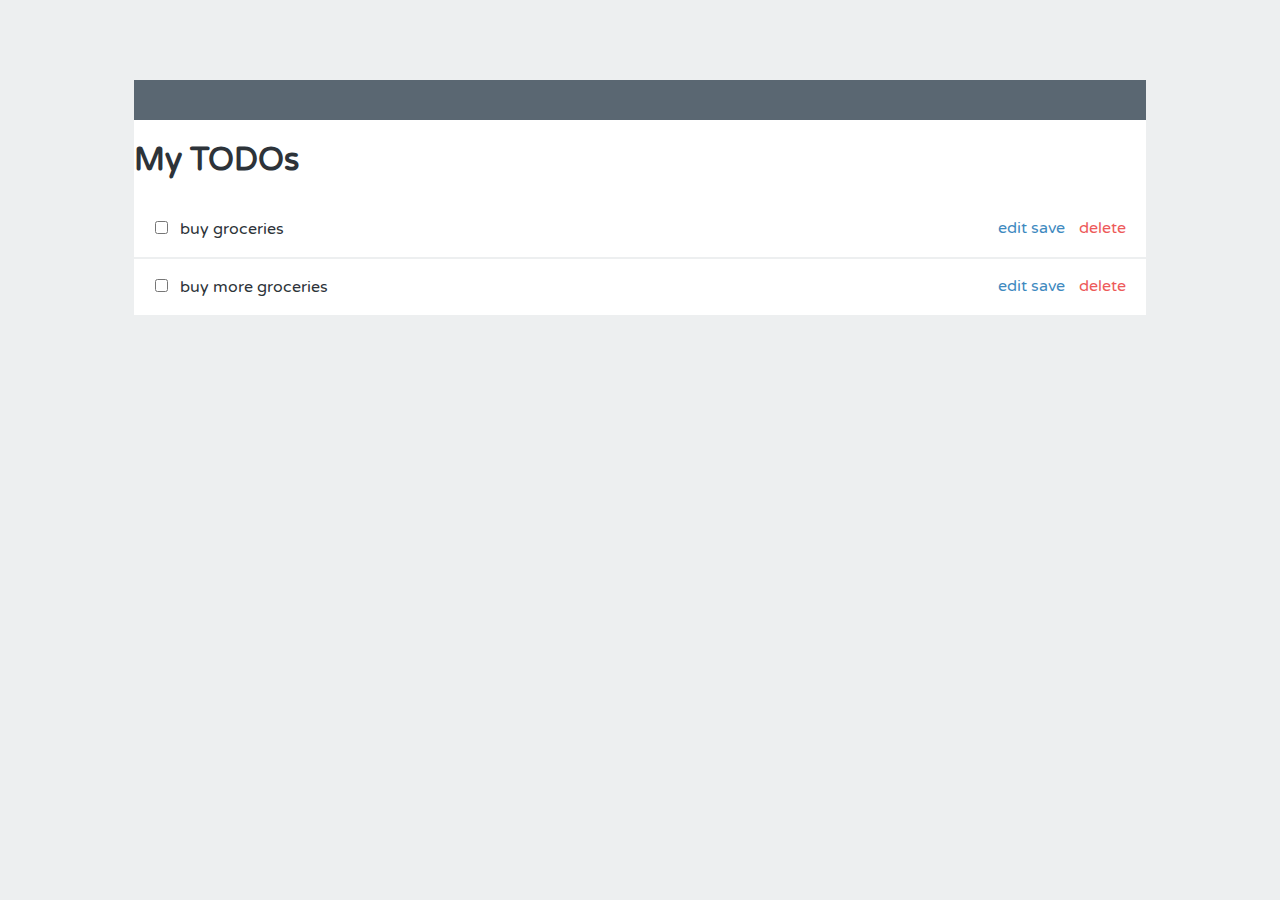
==== index.html @ 6e3e8f4e "applied some style changes to the app" ====
<!doctype html>
<html lang="en">
<head>
  <title></title>
  <link href='https://fonts.googleapis.com/css?family=Varela+Round' rel='stylesheet' type='text/css'>
  <link href='styles/main.css' rel='stylesheet' type="text/css">
</head>
<body ng-app="todoListApp">
    <div ng-controller="mainCtrl" class="list">
      <h1 ng-click="helloWorld()">My TODOs</h1>
      <div class="item" ng-repeat="todo in todos">
        <input ng-model="todo.completed" type="checkbox"/>
        <label ng-hide="editing" ng-click="helloWorld()">{{todo.name}}</label>
        <input ng-blur="editing = false;" ng-show="editing" ng-model="todo.name" class="editing-label" type="text"/>

        <div class="actions">
          <a ng-click=" editing = !editing " href="">edit</a>
          <a href="" ng-click="helloWorld()">save</a>
          <a href="" class="delete">delete</a>
        </div>
      </div>
    </div>
  <script src="vendor/angular.js" type="text/javascript"></script>
  <script src="scripts/app.js" type="text/javascript"></script>
</body>
</html>
---- styles/main.css ----
body {
  color: #2d3339;
  font-family: "Varela Round";
  text-align: center;
  background: #edeff0;
  font-size: 16px; }

a {
  color: #3f8abf;
  text-decoration: none; }
  a:hover {
    color: #65a1cc; }

.list {
  background: #fff;
  width: 80%;
  min-width: 500px;
  margin: 80px auto 0;
  border-top: 40px solid #5a6772;
  text-align: left; }
  .list .item {
    border-bottom: 2px solid #edeff0;
    padding: 17px 0 18px 17px; }
    .list .item label {
      padding-left: 5px;
      cursor: pointer; }
    .list .item .editing-label {
      margin-left: 5px;
      font-family: "Varela Round";
      border-radius: 2px;
      border: 2px solid #a7b9c4;
      font-size: 16px;
      padding: 15px 0 15px 10px;
      width: 60%; }
    .list .item .actions {
      float: right;
      margin-right: 20px; }
      .list .item .actions .delete {
        color: #ed5a5a;
        margin-left: 10px; }
        .list .item .actions .delete:hover {
          color: #f28888; }
    .list .item.editing .actions {
      margin-top: 17px; }
  .list .edited label:after {
    content: " edited";
    text-transform: uppercase;
    color: #a7b9c4;
    font-size: 14px;
    padding-left: 5px; }
  .list .completed label {
    color: #a7b9c4;
    text-decoration: line-through; }
  .list .add {
    padding: 25px 0 27px 25px; }

/*input[type="checkbox"] {
    display:none;
}
input[type="checkbox"] + span {
    display:inline-block;
    width:19px;
    height:19px;
    margin:-1px 4px 0 0;
    vertical-align:middle;
    background:url(checkbox-empty.svg) left top no-repeat;
    cursor:pointer;
}
input[type="checkbox"]:checked + span {
    background:url(checkbox-filled.svg) left top no-repeat;
}*/
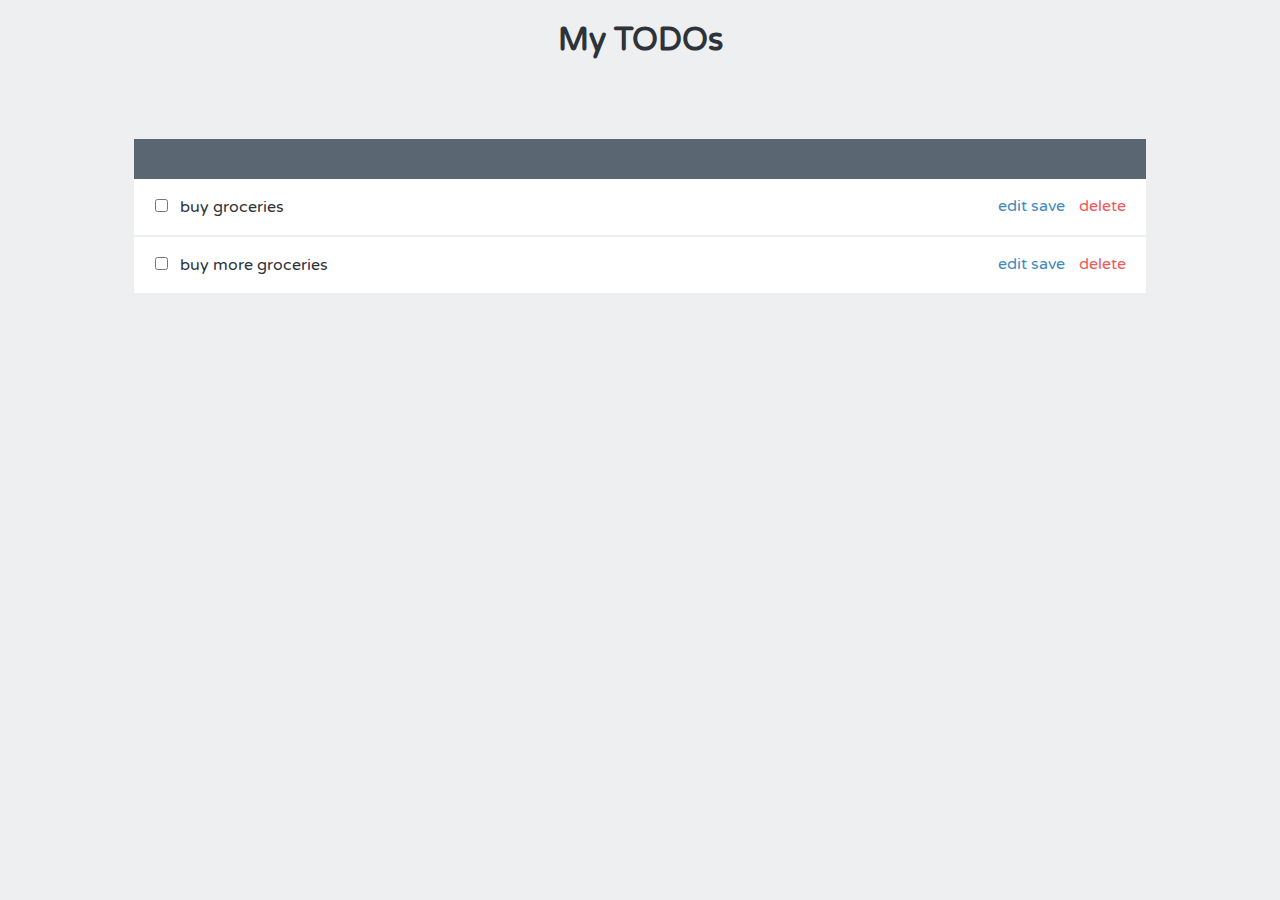
==== commit d64ff416: "added the deleteTodo function to the scope" ====
--- a/index.html
+++ b/index.html
@@ -6,17 +6,17 @@
   <link href='styles/main.css' rel='stylesheet' type="text/css">
 </head>
 <body ng-app="todoListApp">
+    <h1 ng-click="helloWorld()">My TODOs</h1>
     <div ng-controller="mainCtrl" class="list">
-      <h1 ng-click="helloWorld()">My TODOs</h1>
-      <div class="item" ng-repeat="todo in todos">
+      <div class="item" ng-class="{'editing-item' : editing, 'edited': todo.edited}" ng-repeat="todo in todos">
         <input ng-model="todo.completed" type="checkbox"/>
         <label ng-hide="editing" ng-click="helloWorld()">{{todo.name}}</label>
-        <input ng-blur="editing = false;" ng-show="editing" ng-model="todo.name" class="editing-label" type="text"/>
+        <input ng-change="todo.edited = true" ng-blur="editing = false;" ng-show="editing" ng-model="todo.name" class="editing-label" type="text"/>
 
         <div class="actions">
           <a ng-click=" editing = !editing " href="">edit</a>
           <a href="" ng-click="helloWorld()">save</a>
-          <a href="" class="delete">delete</a>
+          <a href="" ng-click="deleteTodo(todo, $index)" class="delete">delete</a>
         </div>
       </div>
     </div>
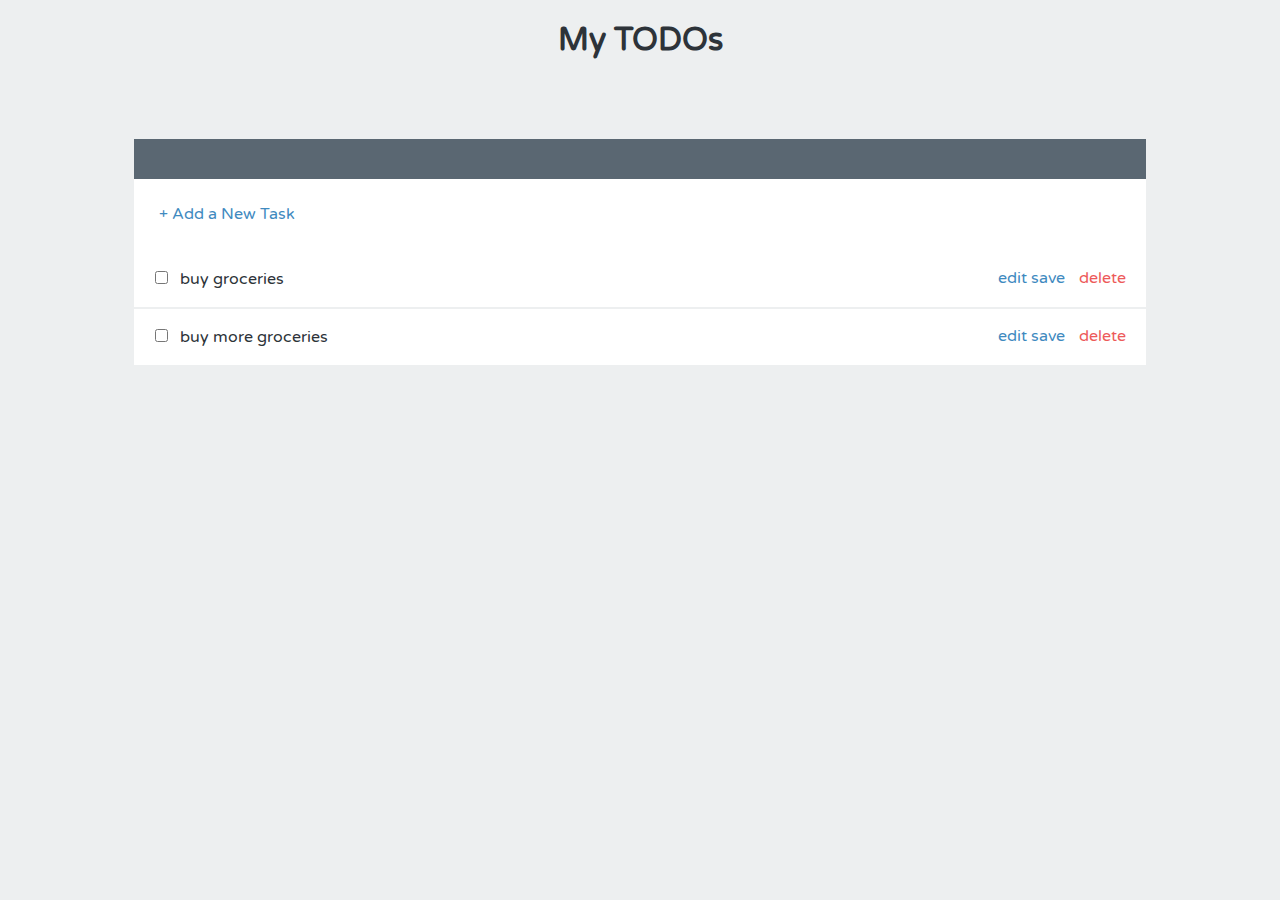
==== commit e35a81bb: "new div with a tag to add a new task" ====
--- a/index.html
+++ b/index.html
@@ -8,6 +8,9 @@
 <body ng-app="todoListApp">
     <h1 ng-click="helloWorld()">My TODOs</h1>
     <div ng-controller="mainCtrl" class="list">
+      <div class="add">
+        <a href="">+ Add a New Task</a>
+      </div>
       <div class="item" ng-class="{'editing-item' : editing, 'edited': todo.edited}" ng-repeat="todo in todos">
         <input ng-model="todo.completed" type="checkbox"/>
         <label ng-hide="editing" ng-click="helloWorld()">{{todo.name}}</label>
@@ -15,7 +18,7 @@
 
         <div class="actions">
           <a ng-click=" editing = !editing " href="">edit</a>
-          <a href="" ng-click="helloWorld()">save</a>
+          <a href="" ng-click="saveTodo(todo)">save</a>
           <a href="" ng-click="deleteTodo(todo, $index)" class="delete">delete</a>
         </div>
       </div>
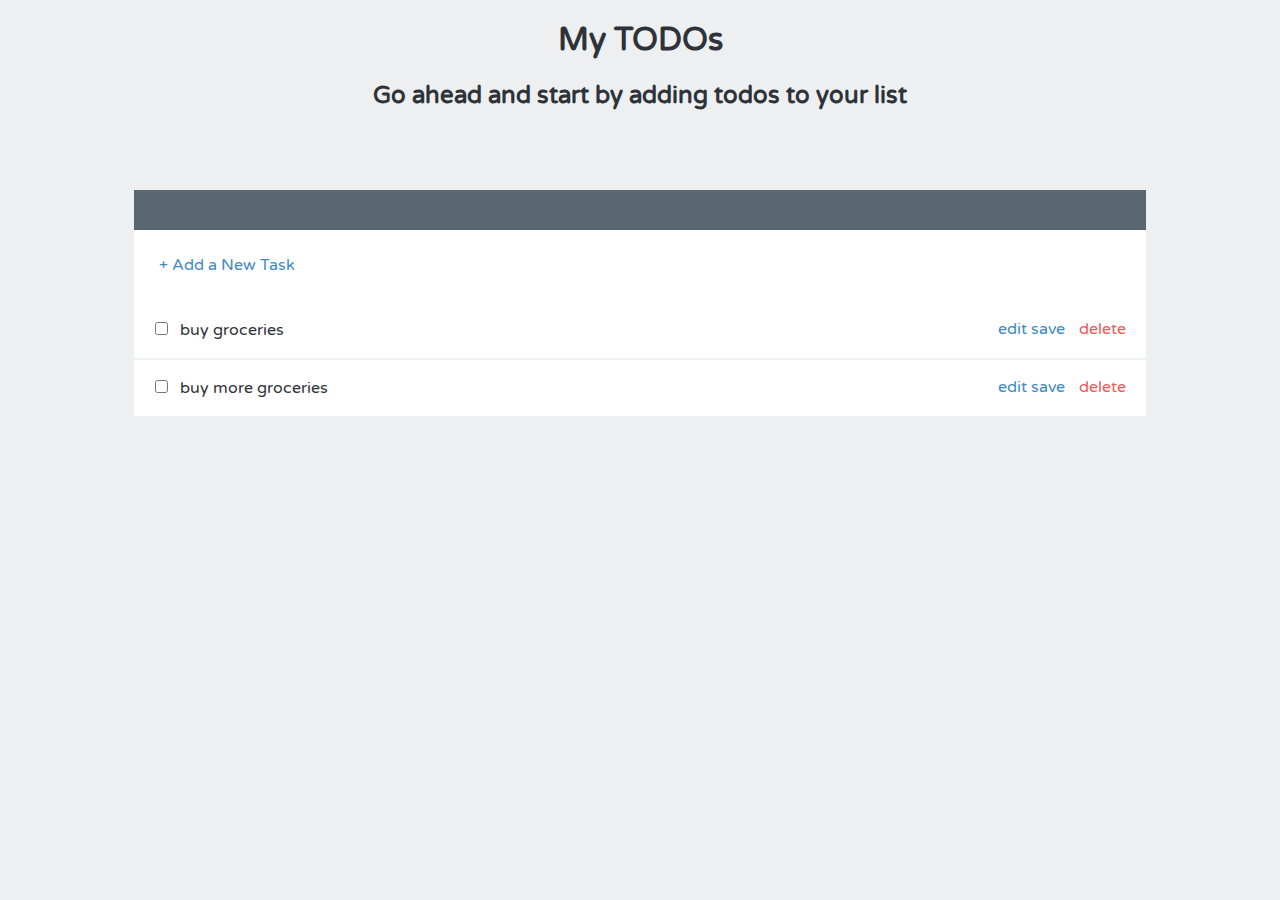
==== commit dde5d959: "did some scaffolding" ====
--- a/index.html
+++ b/index.html
@@ -7,9 +7,10 @@
 </head>
 <body ng-app="todoListApp">
     <h1 ng-click="helloWorld()">My TODOs</h1>
+    <h2 ng-click="helloWorld()">Go ahead and start by adding todos to your list</h2>
     <div ng-controller="mainCtrl" class="list">
       <div class="add">
-        <a href="">+ Add a New Task</a>
+        <a href="" ng-click="addTodo()">+ Add a New Task</a>
       </div>
       <div class="item" ng-class="{'editing-item' : editing, 'edited': todo.edited}" ng-repeat="todo in todos">
         <input ng-model="todo.completed" type="checkbox"/>
@@ -25,5 +26,7 @@
     </div>
   <script src="vendor/angular.js" type="text/javascript"></script>
   <script src="scripts/app.js" type="text/javascript"></script>
+  <script src="scripts/controllers/main.js" type="text/javascript"></script>
+  <script src="scripts/services/data.js" type="text/javascript"></script>
 </body>
 </html>
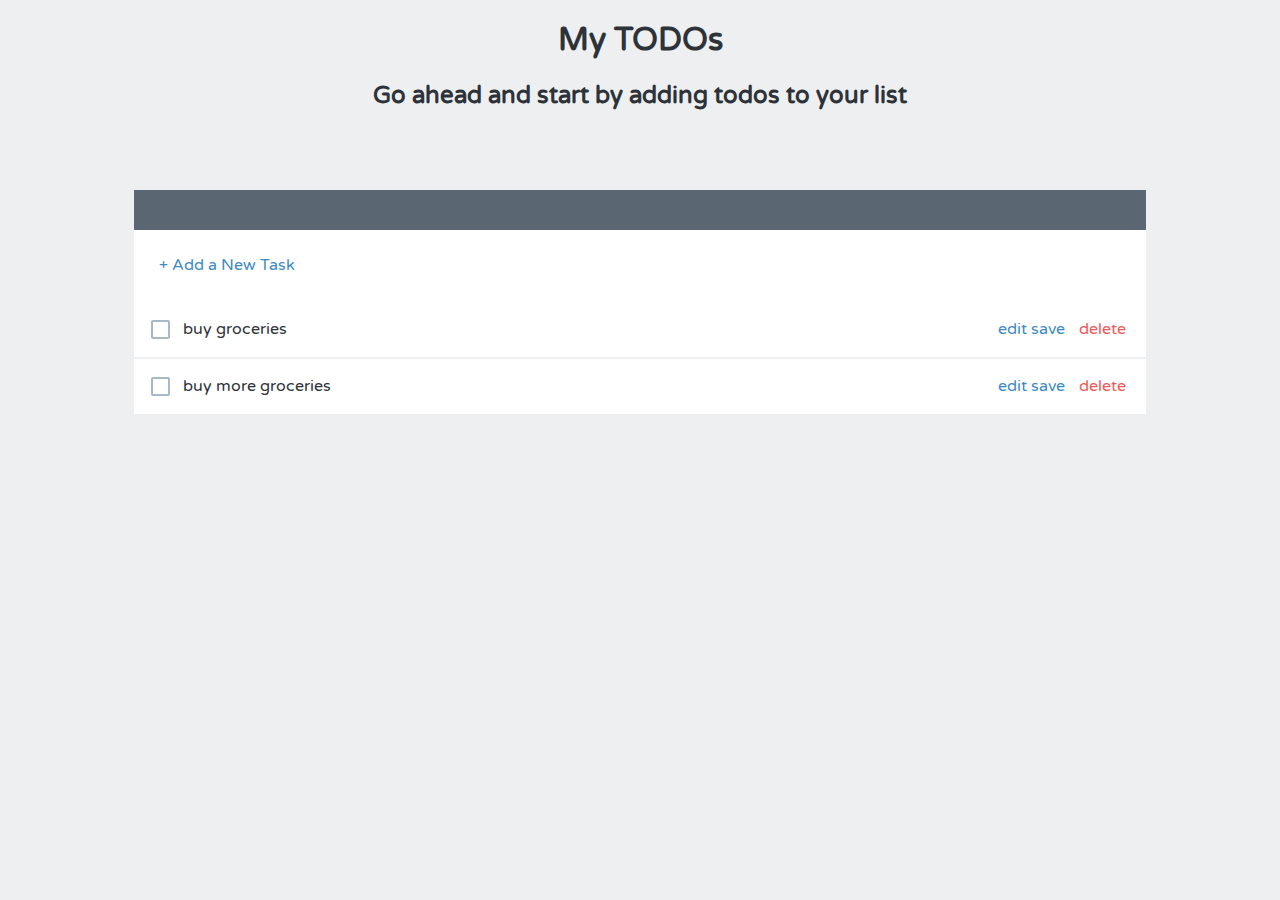
==== commit 5bc0d819: "added custom styles for todo buttons, changed the way todos are added/completed" ====
--- a/index.html
+++ b/index.html
@@ -4,6 +4,8 @@
   <title></title>
   <link href='https://fonts.googleapis.com/css?family=Varela+Round' rel='stylesheet' type='text/css'>
   <link href='styles/main.css' rel='stylesheet' type="text/css">
+  <link href='styles/checkbox-empty.svg' rel='stylesheet' type="text/css">
+  <link href='styles/checkbox-filled.svg' rel='stylesheet' type="text/css">
 </head>
 <body ng-app="todoListApp">
     <h1 ng-click="helloWorld()">My TODOs</h1>
@@ -12,8 +14,9 @@
       <div class="add">
         <a href="" ng-click="addTodo()">+ Add a New Task</a>
       </div>
-      <div class="item" ng-class="{'editing-item' : editing, 'edited': todo.edited}" ng-repeat="todo in todos">
+      <div class="item" ng-class="{'editing-item' : editing, 'edited': todo.edited, 'completed': todo.completed}" ng-repeat="todo in todos | orderBy: 'completed'" ng-init="todo.completed = false">
         <input ng-model="todo.completed" type="checkbox"/>
+        <span ng-click="todo.completed = !todo.completed"></span>
         <label ng-hide="editing" ng-click="helloWorld()">{{todo.name}}</label>
         <input ng-change="todo.edited = true" ng-blur="editing = false;" ng-show="editing" ng-model="todo.name" class="editing-label" type="text"/>
 
--- a/styles/main.css
+++ b/styles/main.css
@@ -54,18 +54,18 @@
   .list .add {
     padding: 25px 0 27px 25px; }
 
-/*input[type="checkbox"] {
-    display:none;
-}
-input[type="checkbox"] + span {
-    display:inline-block;
-    width:19px;
-    height:19px;
-    margin:-1px 4px 0 0;
-    vertical-align:middle;
-    background:url(checkbox-empty.svg) left top no-repeat;
-    cursor:pointer;
-}
-input[type="checkbox"]:checked + span {
-    background:url(checkbox-filled.svg) left top no-repeat;
-}*/
+  input[type="checkbox"] {
+      display:none;
+  }
+  input[type="checkbox"] + span {
+      display:inline-block;
+      width:19px;
+      height:19px;
+      margin:-1px 4px 0 0;
+      vertical-align:middle;
+      background:url(checkbox-empty.svg) left top no-repeat;
+      cursor:pointer;
+  }
+  input[type="checkbox"]:checked + span {
+      background:url(checkbox-filled.svg) left top no-repeat;
+  }
